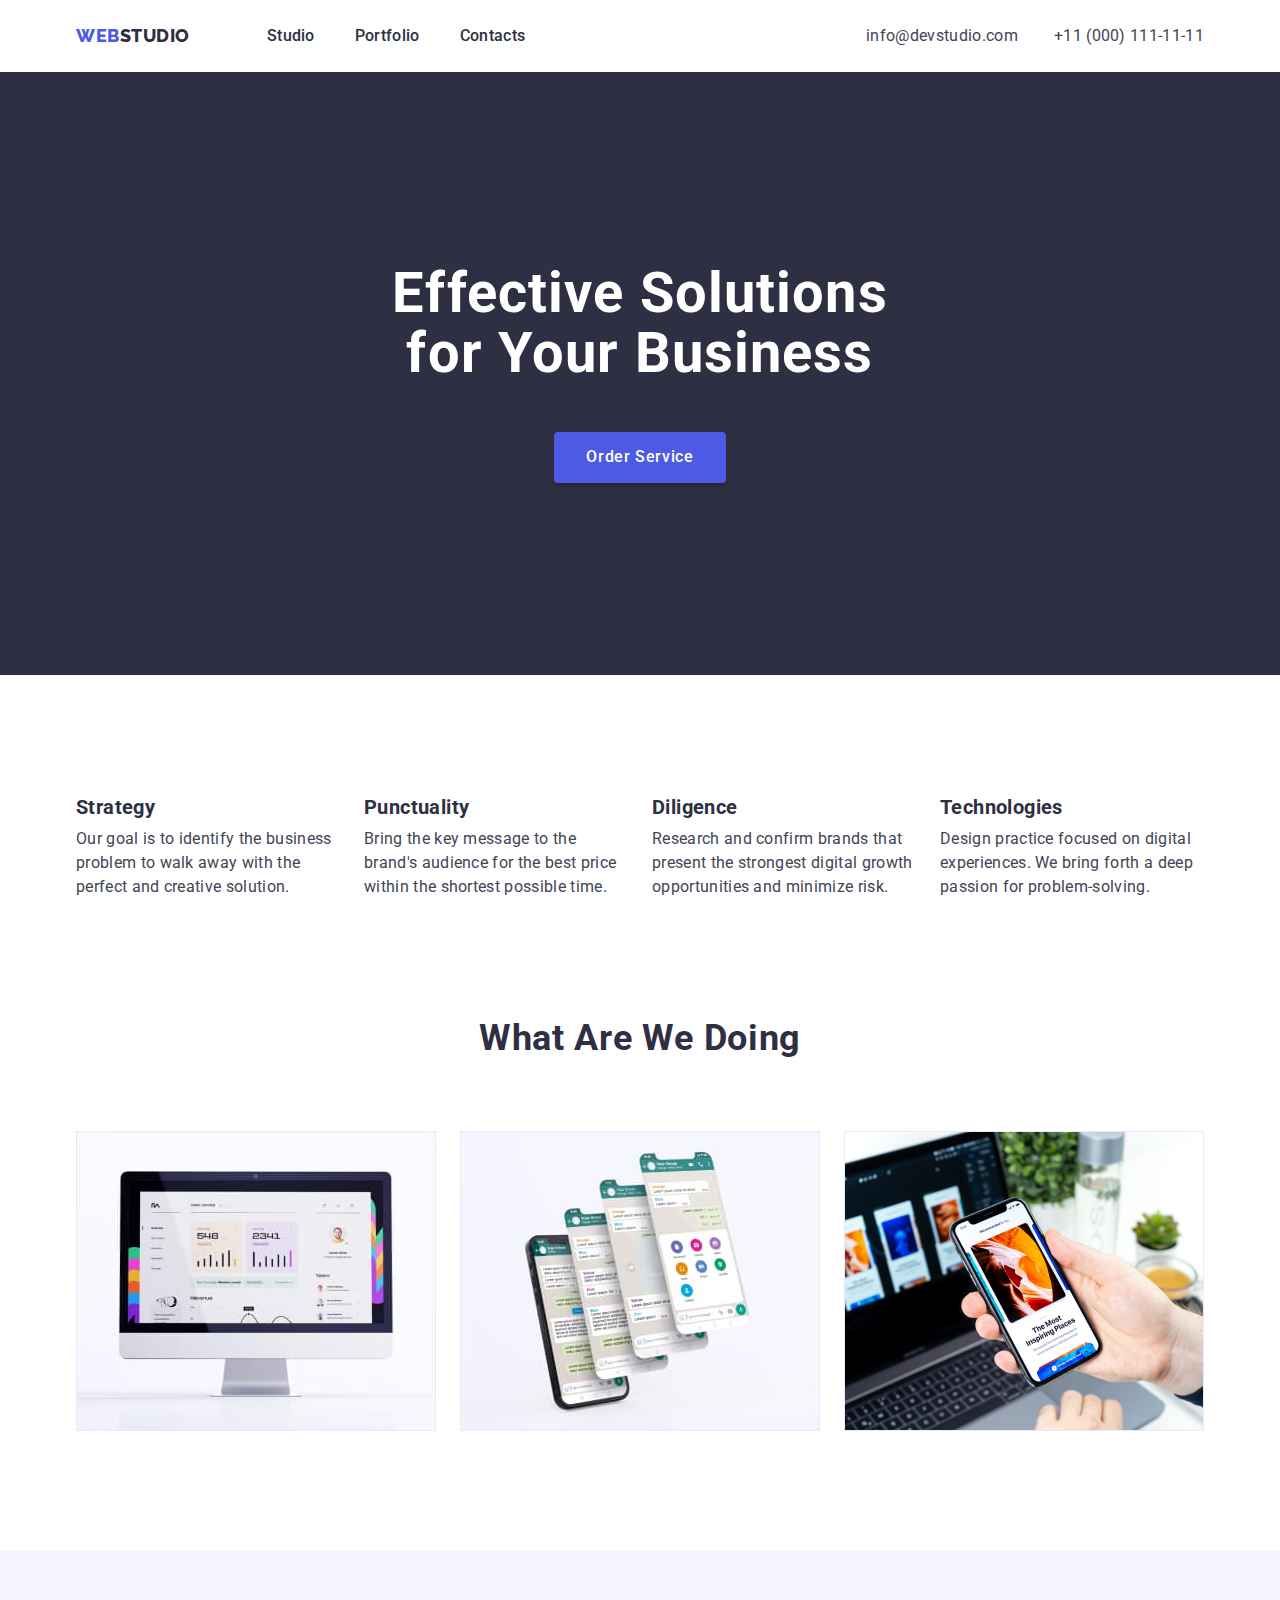
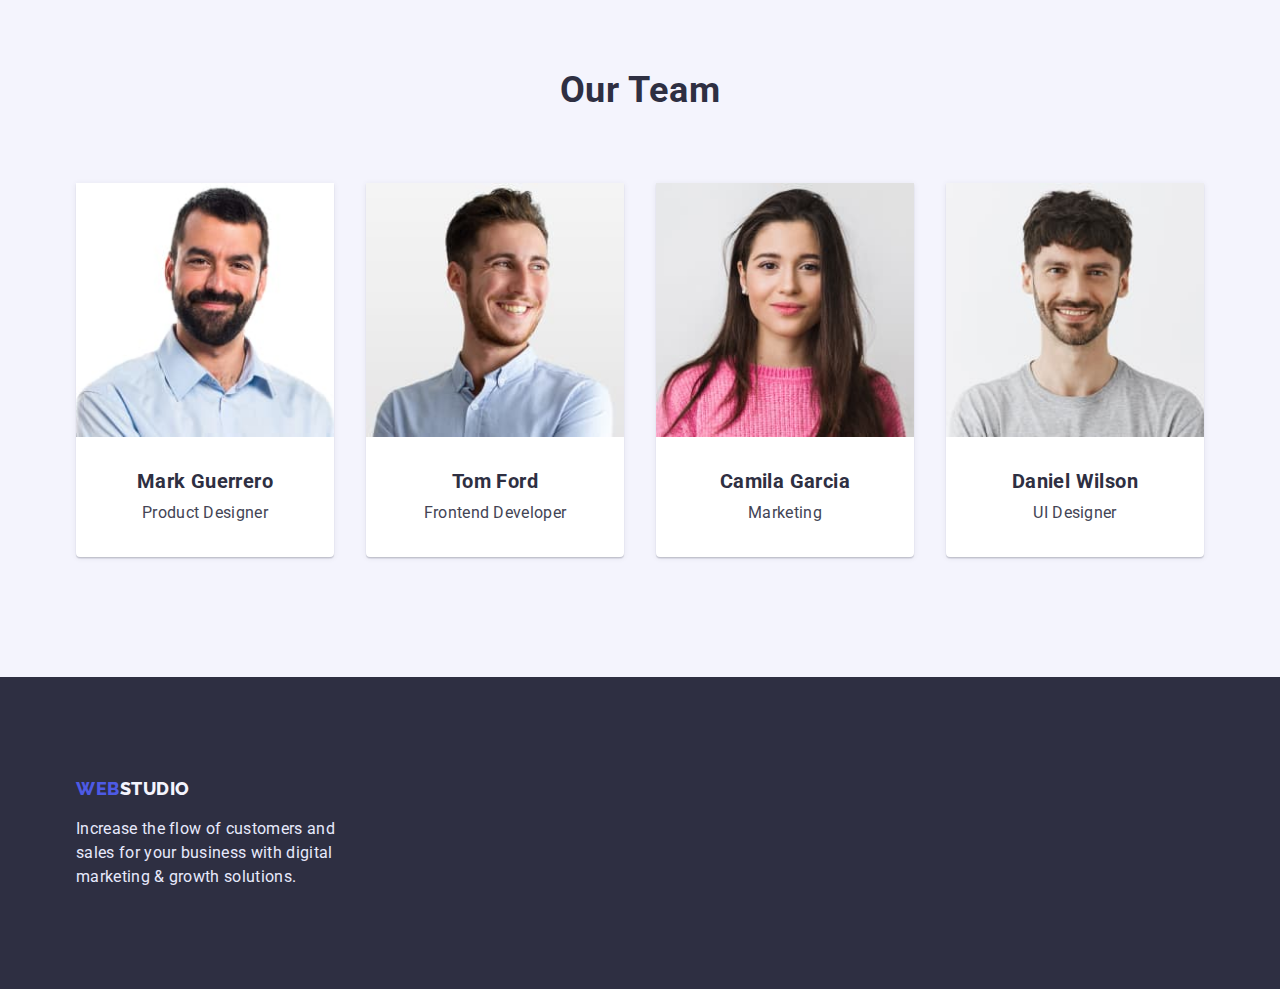
==== index.html @ 837f4ee9 "Required" ====
<!DOCTYPE html>
<html lang="en">
<head>
    <meta charset="UTF-8">
    <meta http-equiv="X-UA-Compatible" content="IE=edge">
    <meta name="viewport" content="width=device-width, initial-scale=1.0">
    <title>WEBSTUDIO</title>
    <link rel="preconnect" href="https://fonts.googleapis.com">
    <link rel="preconnect" href="https://fonts.gstatic.com" crossorigin>
    <link href="https://fonts.googleapis.com/css2?family=Raleway:wght@800&family=Roboto:wght@400;500;700;900&display=swap"
        rel="stylesheet">
    <link rel="stylesheet" href="https://cdnjs.cloudflare.com/ajax/libs/modern-normalize/1.1.0/modern-normalize.min.css">
    <link rel="stylesheet" href="./css/styles.css">

</head>
<body>
    <header class="header">
        <div class="container header-block">
            <nav class="main-naw">
                <a class="logo link" href="index.html">
                    <span class="header-logo-first">WEB</span><span class="header-logo-second">STUDIO</span>
                </a>
                <ul class="menu-list list">
                    <li class="item"><a class="menu-item link" href="index.html">Studio</a></li>
                    <li class="item"><a class="menu-item link" href="portfolio.html">Portfolio</a></li>
                    <li class="item"><a class="menu-item link" href="/">Contacts</a></li>
                </ul>
            </nav>

            <ul class="contacts list">
                <li class="item"><a class="contacts-item link" href="mailto:info@devstudio.com">info@devstudio.com</a></li>
                <li class="item"><a class="contacts-item link" href="tel:+11(000)1111111">+11 (000) 111-11-11</a></li>
            </ul>
        </div>
    </header>

    <main>
        <section class="hero section">
            <div class="container">
                <h1 class="hero-title">Effective Solutions for Your Business</h1>
                <button class="hero-btn" type="button">Order Service</button>
            </div>
        </section>

        <section class="features section">
            <div class="container">
                <h2 class="visually-hidden">Our Features</h2>
                <ul class="features-list list">
                    <li class="features-item">
                        <h3 class="type-thirst">Strategy</h3>
                        <p class="text">Our goal is to identify the business problem to walk away with the perfect and creative
                            solution.</p>
                    </li>
                    <li class="features-item">
                        <h3 class="type-thirst">Punctuality</h3>
                        <p class="text">Bring the key message to the brand's audience for the best price within the shortest possible
                            time.</p>
                    </li>
                    <li class="features-item">
                        <h3 class="type-thirst">Diligence</h3>
                        <p class="text">Research and confirm brands that present the strongest digital growth opportunities and minimize
                            risk.</p>
                    </li>
                    <li class="features-item">
                        <h3 class="type-thirst">Technologies</h3>
                        <p class="text">Design practice focused on digital experiences. We bring forth a deep passion for
                            problem-solving.</p>
                    </li>
                </ul>
            </div>
            
        </section>
        
        <section class="do section">
            <div class="container">
                <h2 class="type-second">What are we doing</h2>
                <ul class="do-list list">
                    <li>
                        <img src="./images/pc.jpg" alt="PC" height="300" width="360">
                    </li>
                    <li>
                        <img src="./images/phone.jpg" alt="Phone" height="300" width="360">
                    </li>
                    <li>
                        <img src="./images/laptope.jpg" alt="PC and phone" height="300" width="360">
                    </li>
                </ul>
            </div>
        </section>

        <section class="team section">
            <div class="container">
                <h2 class="type-second">Our Team</h2>
                <ul class="team-list list">
                    <li class="team-item">
                        <img src="./images/mark.jpg" alt="Mark Guerrero photo" height="260" width="264">
                        <div class="team-dis">
                            <h3 class="type-thirst">Mark Guerrero</h3>
                            <p class="text">Product Designer</p>
                        </div>
                    </li>
                    <li class="team-item">
                        <img src="./images/tom.jpg" alt="Tom Ford" height="260" width="264">
                        <div class="team-dis">
                            <h3 class="type-thirst">Tom Ford</h3>
                            <p class="text">Frontend Developer</p>
                        </div>
                    </li>
                    <li class="team-item">
                        <img src="./images/camila.jpg" alt="Camila Garcia" height="260" width="264">
                        <div class="team-dis">
                            <h3 class="type-thirst">Camila Garcia</h3>
                            <p class="text">Marketing</p>
                        </div>
                    </li>
                    <li class="team-item">
                        <img src="./images/daniel.jpg" alt="Daniel Wilson photo" height="260" width="264">
                        <div class="team-dis">
                            <h3 class="type-thirst">Daniel Wilson</h3>
                            <p class="text">UI Designer</p>
                        </div>
                    </li>
                </ul>
            </div>
        </section>

        <footer class="footer">
            <div class="container">
            <a class="logo link" href="index.html">
                <span class="footer-logo-first">WEB</span><span class="footer-logo-second">STUDIO</span>
            </a>
            <p class="footer-dis text">Increase the flow of customers and sales for your business with digital marketing & growth solutions.</p>
            </div>        
        </footer>
    </main>
</body>
</html>
---- css/styles.css ----
html{
    box-sizing: border-box;
}

*,
*::after,
*::before{
    box-sizing: inherit;
}

h1,
h2,
h3,
p{
    margin: 0;
}


img{
    display: block;
    max-width: 100%;
    height: auto;
}

:root{
    --iris: #4D5AE5;
    --nuvy-blue: #2E2F42;
    --slate: #434455;
    --cornflower: #E7E9FC;
    --cloud: #F4F4FD;
    --white: #FFFFFF;
    --active-btn: #404BBF;
}

body{
    font-family: Roboto, sans-serif;
    background-color: var(--white);
    color: var(--slate);
}

.container{
    width: 1158px;
    margin: 0 auto;
    padding: 0 15px;
}

.list {
    list-style: none;
    margin: 0;
    padding: 0;
}

.text {
    margin-top: 0;
    margin-bottom: 0;
    font-size: 16px;
    line-height: 1.5;
    letter-spacing: 0.02em;
    color: var(--slate);
}

.link {
    text-decoration: none;
}

.section {
    padding-top: 120px;
    padding-bottom: 120px;
}

.visually-hidden {
    position: absolute;
    white-space: nowrap;
    width: 1px;
    height: 1px;
    overflow: hidden;
    border: 0;
    padding: 0;
    clip: rect(0 0 0 0);
    clip-path: inset(50%);
    margin: -1px;
}

/*#region ---Header--- */
.header {

    box-shadow: 0px 2px 1px rgba(46, 47, 66, 0.08), 0px 1px 1px rgba(46, 47, 66, 0.16), 0px 1px 6px rgba(46, 47, 66, 0.08);
}

.header-block{
    display: flex;
    align-items: center;
}

.main-naw{
    display: flex;
    align-items: center;
}

.logo {
    font-family: 'Raleway';
    font-weight: 800;
    font-size: 18px;
    line-height: 1.33;
    letter-spacing: 0.03em;
    margin-right: 77px;
}
.header-logo-first{
    color: var(--iris);
}
.header-logo-second{
    color: var(--nuvy-blue);
}

.menu-list {
    display: flex;
}

.menu-list .item {
    margin-right: 40px;
}

.menu-list .item:last-child {
    margin-right: 0;
}

.menu-item {
    display: block;
    padding-top: 24px;
    padding-bottom: 24px;
    font-weight: 500;
    font-size: 16px;
    line-height: 1.5;
    letter-spacing: 0.02em;
    color: var(--nuvy-blue);
}

.menu-item:hover,
.menu-item:focus {
    color: var(--slate);
}

.menu-item:active {
    color: var(--iris);
}

.contacts {
    display: flex;
    margin-left: auto;
}

.contacts .item {
    margin-right: 36px;
}

.contacts .item:last-child {
    margin-right: 0;
}

.contacts-item {
    display: flex;
    padding-top: 24px;
    padding-bottom: 24px;
    font-size: 16px;
    line-height: 1.5;
    letter-spacing: 0.02em;
    color: var(--slate);
}

.contacts-item:hover,
.contacts-item:focus {
    color: var(--iris);
}

/*#endregion -------------------- Header End -------------------- */

/*#region ---Hero--- */

.hero {
    background-color: var(--nuvy-blue);
    text-align: center;
    padding-top: 192px;
    padding-bottom: 192px;
}

.hero-title{
    margin: 0 auto;
    margin-bottom: 48px;
    font-weight: 700;
    font-size: 56px;
    max-width: 496px;
    line-height: 1.07;
    letter-spacing: 0.02em;
    color: var(--white);
}

.hero-btn{
    cursor: pointer;
    font-family: inherit;
    font-weight: 500;
    color: var(--white);
    font-size: 16px;
    line-height: 1.18;
    letter-spacing: 0.04em;
    padding: 16px 32px;
    box-shadow: 0px 4px 4px rgba(0, 0, 0, 0.15);
    border-radius: 4px;
    border: 0;
    background: var(--iris); 
}

.hero-btn:hover,
.hero-btn:focus{
    box-shadow: 0px 1px 6px rgba(46, 47, 66, 0.08), 0px 1px 1px rgba(46, 47, 66, 0.16), 0px 2px 1px rgba(46, 47, 66, 0.08);
}

.hero-btn:active{
    background: var(--active-btn);
    box-shadow: 0px 4px 4px rgba(0, 0, 0, 0.15);
}

/*#endregion -------------------- Hero End -------------------- */

/*#region ---Feature--- */

.features {
    padding-bottom: 0;
}

.features-list {
    display: flex;
    align-items: flex-start;
    gap: 24px;
    flex-basis: calc((100% - 24px*3)/4);
}

.features-item{
    flex-basis: calc((100% - 24px * 3) / 4);
}

/*#endregion -------------------- Features End -------------------- */

/*#region ---Do--- */

.do-list {
    display: flex;
    justify-content: center;
    gap: 24px;
}

/*#endregion -------------------- Do End -------------------- */

/*#region ---Team--- */

.team {
    background-color: var(--cloud);
}

.team-list {
    display: flex;
    justify-content: center;
    text-align: center;
    gap: 32px;
}

.team-dis {
    padding-top: 32px;
    padding-bottom: 32px;
}

.team-item {
    background-color: var(--white);
    box-shadow: 0px 1px 6px rgba(46, 47, 66, 0.08), 0px 1px 1px rgba(46, 47, 66, 0.16), 0px 2px 1px rgba(46, 47, 66, 0.08);
    border-radius: 0px 0px 4px 4px;
}

/*#endregion -------------------- Team End -------------------- */

/*#region ---Footer--- */

.footer {
    background-color: var(--nuvy-blue);
    padding-top: 100px;
    padding-bottom: 100px;
}

.footer-logo-first {
    color: var(--iris);
}

.footer-logo-second {
    color: var(--cloud);
}

.footer-dis {
    margin-top: 16px;
    color: var(--cornflower);
    width: 264px;
}

/*#endregion -------------------- Footer End -------------------- */

/*#region ---Categories/Content--- */

.category-list {
    display: flex;
    flex-direction: row;
    align-items: flex-start;
    justify-content: center;
    gap: 24px;
    margin-bottom: 72px;
}

.content-list {
    display: flex;
    flex-wrap: wrap;
    gap: 24px
}

.content-item {
    background: var(--white);
    display: block;
    box-shadow: 0px 1px 6px rgba(46, 47, 66, 0.08);
}

.category-title {
    color: var(--white);
}

.category-btn {
    padding: 8px 16px;
    color: var(--iris);
    background: var(--cloud);
    border: 1px solid var(--cornflower);
    border-radius: 4px;
}

.category-btn:hover,
.category-btn:focus {
    color: var(--white);
    background: var(--iris);
    box-shadow: 0px 1px 6px rgba(46, 47, 66, 0.08), 0px 1px 1px rgba(46, 47, 66, 0.16), 0px 2px 1px rgba(46, 47, 66, 0.08);
    border: 1px solid var(--iris);
}

.category-btn:active {
    color: var(--white);
    background: var(--iris);
    box-shadow: 0px 4px 4px rgba(0, 0, 0, 0.15);
    border: 1px solid var(--iris);
}

.btn {
    cursor: pointer;
    font-family: inherit;
    font-weight: 500;
    font-size: 16px;
    line-height: 1.18;
    letter-spacing: 0.04em;
    color: var(--white);
    background: var(--iris);
    box-shadow: 0px 4px 4px rgba(0, 0, 0, 0.15);
    border-radius: 4px;
}

.btn:hover,
.btn:focus {
    background: var(--iris);
    box-shadow: 0px 1px 6px rgba(46, 47, 66, 0.08), 0px 1px 1px rgba(46, 47, 66, 0.16), 0px 2px 1px rgba(46, 47, 66, 0.08);
}

.btn:active {
    background: var(--iris);
    box-shadow: 0px 4px 4px rgba(0, 0, 0, 0.15);
}

.content-dis {
    padding-top: 32px;
    padding-bottom: 32px;
    border-bottom: 0.5px solid var(--cloud);
    border-right: 0.5px solid var(--cloud);
    border-left: 0.5px solid var(--cloud);
    padding-left: 16px;
}

.type-second {
    padding-bottom: 72px;
    font-weight: 700;
    font-size: 36px;
    line-height: 1.11;
    text-align: center;
    letter-spacing: 0.02em;
    text-transform: capitalize;
    color: var(--nuvy-blue);
}

.type-thirst {
    margin-top: 0;
    margin-bottom: 8px;
    font-weight: 700;
    font-size: 20px;
    line-height: 1.2;
    letter-spacing: 0.02em;
    color: var(--nuvy-blue);
}

/*#endregion -------------------- Categories/Content End -------------------- */
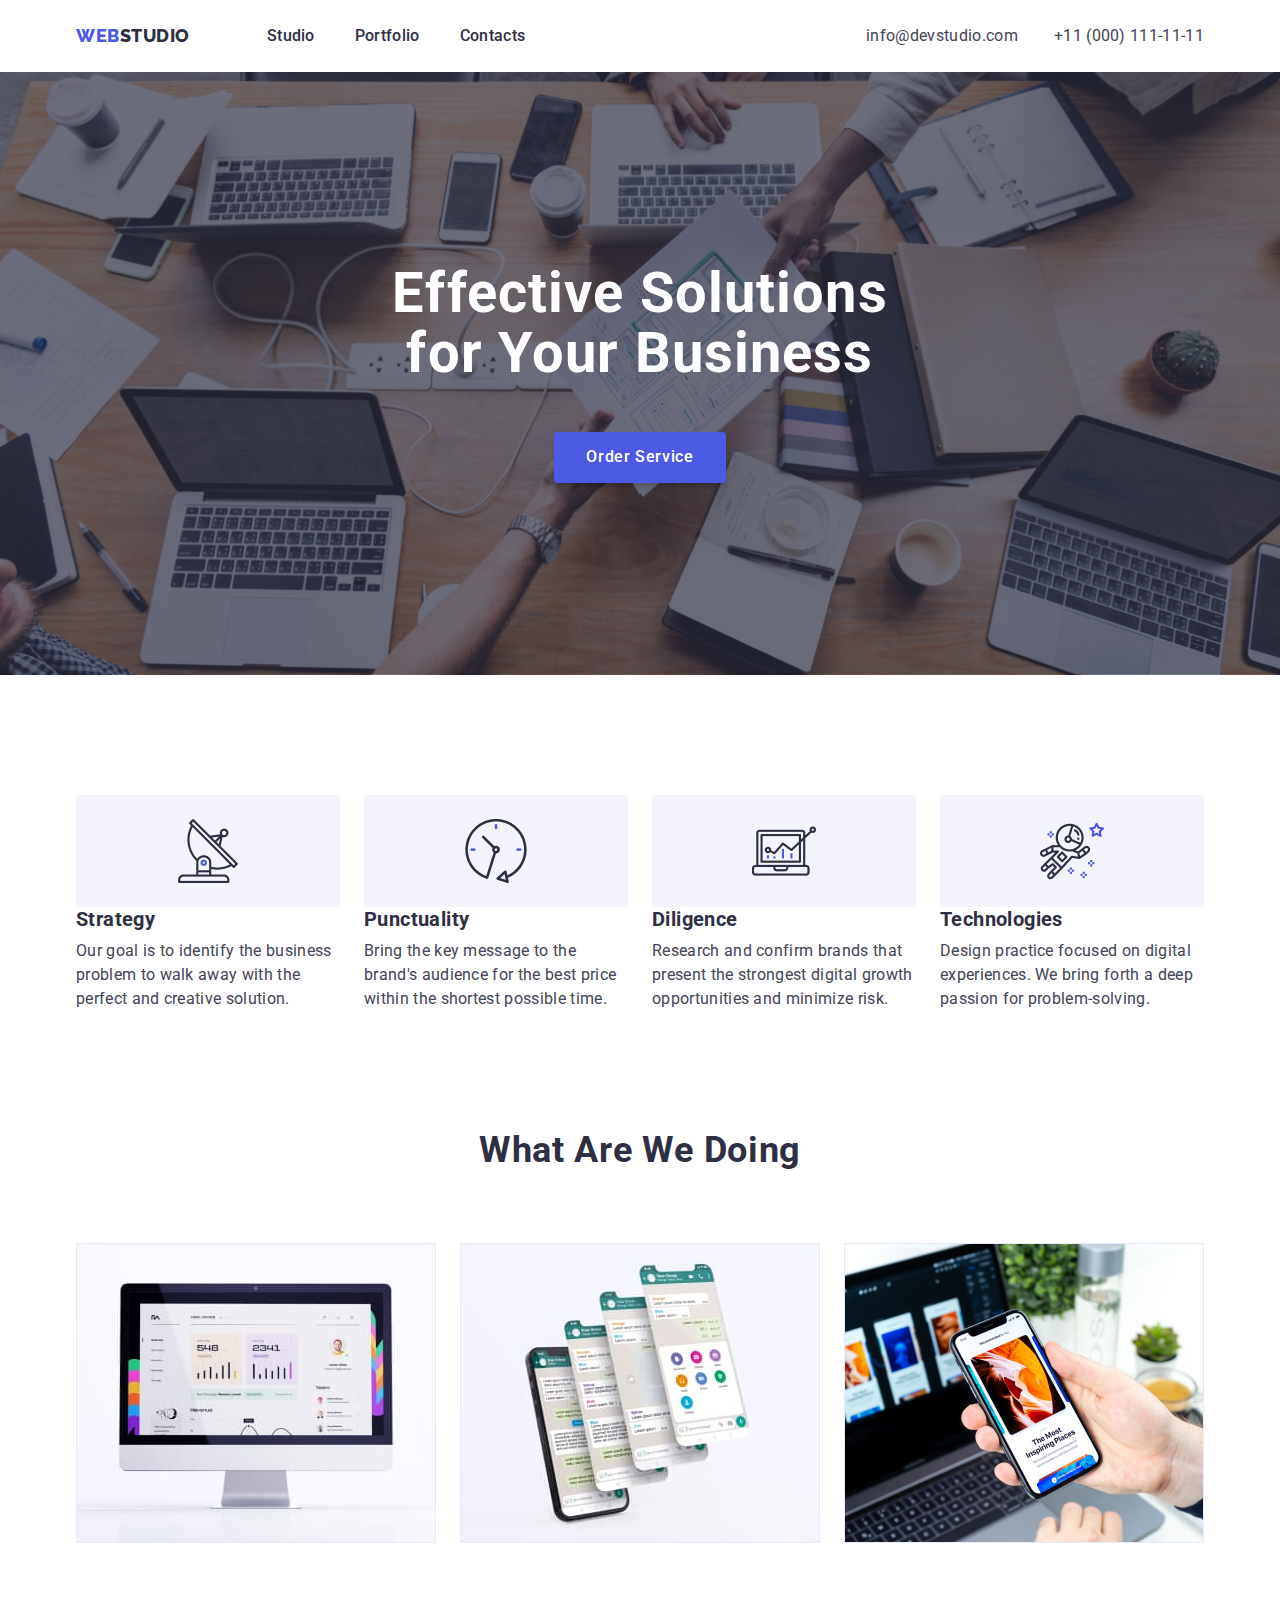
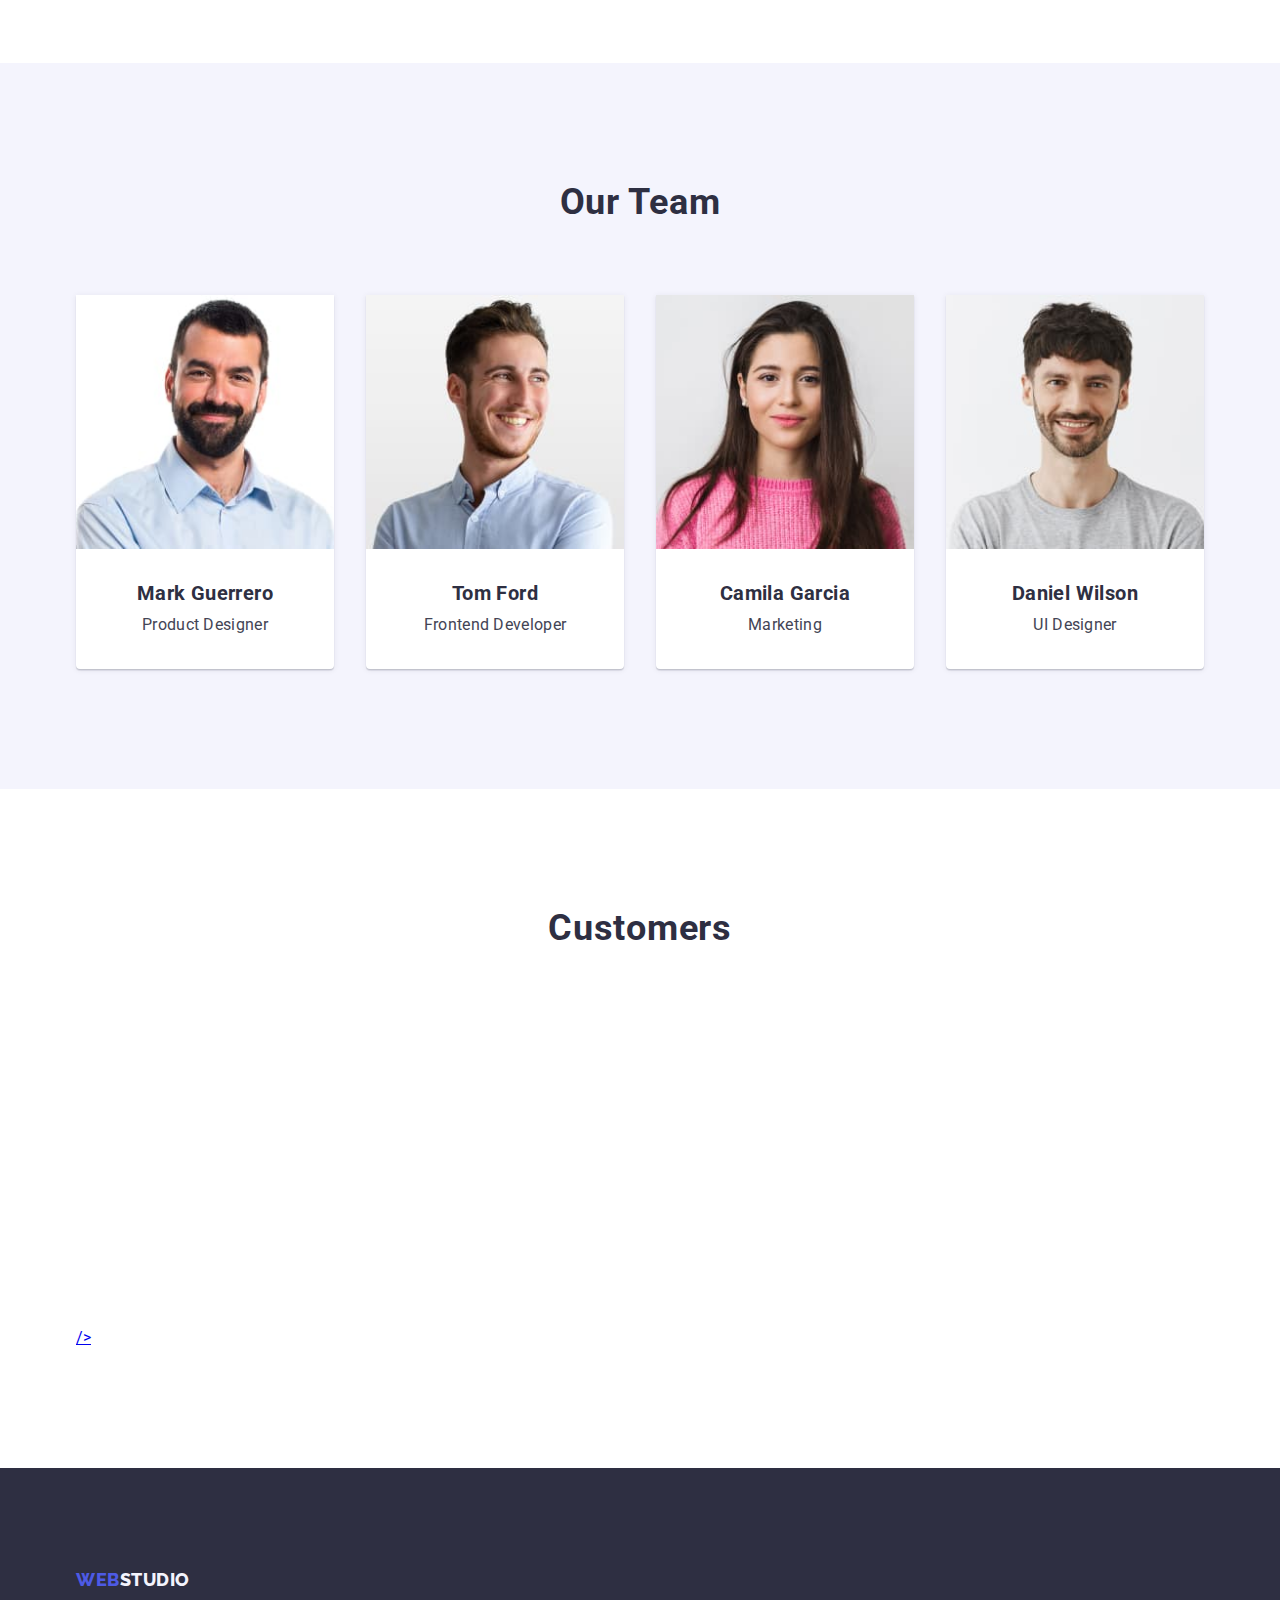
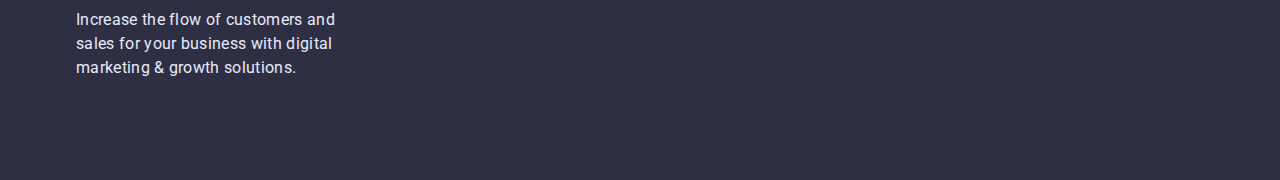
==== commit 4f6a1495: "required" ====
--- a/index.html
+++ b/index.html
@@ -1,137 +1,206 @@
 <!DOCTYPE html>
 <html lang="en">
-<head>
-    <meta charset="UTF-8">
-    <meta http-equiv="X-UA-Compatible" content="IE=edge">
-    <meta name="viewport" content="width=device-width, initial-scale=1.0">
+  <head>
+    <meta charset="UTF-8" />
+    <meta http-equiv="X-UA-Compatible" content="IE=edge" />
+    <meta name="viewport" content="width=device-width, initial-scale=1.0" />
     <title>WEBSTUDIO</title>
-    <link rel="preconnect" href="https://fonts.googleapis.com">
-    <link rel="preconnect" href="https://fonts.gstatic.com" crossorigin>
-    <link href="https://fonts.googleapis.com/css2?family=Raleway:wght@800&family=Roboto:wght@400;500;700;900&display=swap"
-        rel="stylesheet">
-    <link rel="stylesheet" href="https://cdnjs.cloudflare.com/ajax/libs/modern-normalize/1.1.0/modern-normalize.min.css">
-    <link rel="stylesheet" href="./css/styles.css">
-
-</head>
-<body>
+    <link rel="preconnect" href="https://fonts.googleapis.com" />
+    <link rel="preconnect" href="https://fonts.gstatic.com" crossorigin />
+    <link
+      href="https://fonts.googleapis.com/css2?family=Raleway:wght@800&family=Roboto:wght@400;500;700;900&display=swap"
+      rel="stylesheet"
+    />
+    <link
+      rel="stylesheet"
+      href="https://cdnjs.cloudflare.com/ajax/libs/modern-normalize/1.1.0/modern-normalize.min.css"
+    />
+    <link rel="stylesheet" href="./css/styles.css" />
+  </head>
+  <body>
     <header class="header">
-        <div class="container header-block">
-            <nav class="main-naw">
-                <a class="logo link" href="index.html">
-                    <span class="header-logo-first">WEB</span><span class="header-logo-second">STUDIO</span>
-                </a>
-                <ul class="menu-list list">
-                    <li class="item"><a class="menu-item link" href="index.html">Studio</a></li>
-                    <li class="item"><a class="menu-item link" href="portfolio.html">Portfolio</a></li>
-                    <li class="item"><a class="menu-item link" href="/">Contacts</a></li>
-                </ul>
-            </nav>
-
-            <ul class="contacts list">
-                <li class="item"><a class="contacts-item link" href="mailto:info@devstudio.com">info@devstudio.com</a></li>
-                <li class="item"><a class="contacts-item link" href="tel:+11(000)1111111">+11 (000) 111-11-11</a></li>
-            </ul>
-        </div>
+      <div class="container header-block">
+        <nav class="main-naw">
+          <a class="logo link" href="index.html">
+            <span class="header-logo-first">WEB</span><span class="header-logo-second">STUDIO</span>
+          </a>
+          <ul class="menu-list list">
+            <li class="item"><a class="menu-item link" href="index.html">Studio</a></li>
+            <li class="item"><a class="menu-item link" href="portfolio.html">Portfolio</a></li>
+            <li class="item"><a class="menu-item link" href="/">Contacts</a></li>
+          </ul>
+        </nav>
+
+        <ul class="contacts list">
+          <li class="item">
+            <a class="contacts-item link" href="mailto:info@devstudio.com">info@devstudio.com</a>
+          </li>
+          <li class="item">
+            <a class="contacts-item link" href="tel:+11(000)1111111">+11 (000) 111-11-11</a>
+          </li>
+        </ul>
+      </div>
     </header>
 
     <main>
-        <section class="hero section">
-            <div class="container">
-                <h1 class="hero-title">Effective Solutions for Your Business</h1>
-                <button class="hero-btn" type="button">Order Service</button>
-            </div>
-        </section>
-
-        <section class="features section">
-            <div class="container">
-                <h2 class="visually-hidden">Our Features</h2>
-                <ul class="features-list list">
-                    <li class="features-item">
-                        <h3 class="type-thirst">Strategy</h3>
-                        <p class="text">Our goal is to identify the business problem to walk away with the perfect and creative
-                            solution.</p>
-                    </li>
-                    <li class="features-item">
-                        <h3 class="type-thirst">Punctuality</h3>
-                        <p class="text">Bring the key message to the brand's audience for the best price within the shortest possible
-                            time.</p>
-                    </li>
-                    <li class="features-item">
-                        <h3 class="type-thirst">Diligence</h3>
-                        <p class="text">Research and confirm brands that present the strongest digital growth opportunities and minimize
-                            risk.</p>
-                    </li>
-                    <li class="features-item">
-                        <h3 class="type-thirst">Technologies</h3>
-                        <p class="text">Design practice focused on digital experiences. We bring forth a deep passion for
-                            problem-solving.</p>
-                    </li>
-                </ul>
-            </div>
-            
-        </section>
-        
-        <section class="do section">
-            <div class="container">
-                <h2 class="type-second">What are we doing</h2>
-                <ul class="do-list list">
-                    <li>
-                        <img src="./images/pc.jpg" alt="PC" height="300" width="360">
-                    </li>
-                    <li>
-                        <img src="./images/phone.jpg" alt="Phone" height="300" width="360">
-                    </li>
-                    <li>
-                        <img src="./images/laptope.jpg" alt="PC and phone" height="300" width="360">
-                    </li>
-                </ul>
-            </div>
-        </section>
-
-        <section class="team section">
-            <div class="container">
-                <h2 class="type-second">Our Team</h2>
-                <ul class="team-list list">
-                    <li class="team-item">
-                        <img src="./images/mark.jpg" alt="Mark Guerrero photo" height="260" width="264">
-                        <div class="team-dis">
-                            <h3 class="type-thirst">Mark Guerrero</h3>
-                            <p class="text">Product Designer</p>
-                        </div>
-                    </li>
-                    <li class="team-item">
-                        <img src="./images/tom.jpg" alt="Tom Ford" height="260" width="264">
-                        <div class="team-dis">
-                            <h3 class="type-thirst">Tom Ford</h3>
-                            <p class="text">Frontend Developer</p>
-                        </div>
-                    </li>
-                    <li class="team-item">
-                        <img src="./images/camila.jpg" alt="Camila Garcia" height="260" width="264">
-                        <div class="team-dis">
-                            <h3 class="type-thirst">Camila Garcia</h3>
-                            <p class="text">Marketing</p>
-                        </div>
-                    </li>
-                    <li class="team-item">
-                        <img src="./images/daniel.jpg" alt="Daniel Wilson photo" height="260" width="264">
-                        <div class="team-dis">
-                            <h3 class="type-thirst">Daniel Wilson</h3>
-                            <p class="text">UI Designer</p>
-                        </div>
-                    </li>
-                </ul>
-            </div>
-        </section>
-
-        <footer class="footer">
-            <div class="container">
-            <a class="logo link" href="index.html">
-                <span class="footer-logo-first">WEB</span><span class="footer-logo-second">STUDIO</span>
-            </a>
-            <p class="footer-dis text">Increase the flow of customers and sales for your business with digital marketing & growth solutions.</p>
-            </div>        
-        </footer>
+      <section class="hero section">
+        <div class="container">
+          <h1 class="hero-title">Effective Solutions for Your Business</h1>
+          <button class="hero-btn" type="button">Order Service</button>
+        </div>
+      </section>
+
+      <section class="features section">
+        <div class="container">
+          <h2 class="visually-hidden">Our Features</h2>
+          <ul class="features-list list">
+            <li class="features-item">
+              <img src="./images/Strategy.png" alt="Strategy Img" width="264" height="112" />
+              <h3 class="type-thirst">Strategy</h3>
+              <p class="text">
+                Our goal is to identify the business problem to walk away with the perfect and
+                creative solution.
+              </p>
+            </li>
+            <li class="features-item">
+              <img src="./images/Punctual.png" alt="Punctuality Img" width="264" height="112" />
+              <h3 class="type-thirst">Punctuality</h3>
+              <p class="text">
+                Bring the key message to the brand's audience for the best price within the shortest
+                possible time.
+              </p>
+            </li>
+            <li class="features-item">
+              <img src="./images/Diligence.png" alt="Strategy Img" width="264" height="112" />
+              <h3 class="type-thirst">Diligence</h3>
+              <p class="text">
+                Research and confirm brands that present the strongest digital growth opportunities
+                and minimize risk.
+              </p>
+            </li>
+            <li class="features-item">
+              <img src="./images/Techno.png" alt="Strategy Img" width="264" height="112" />
+              <h3 class="type-thirst">Technologies</h3>
+              <p class="text">
+                Design practice focused on digital experiences. We bring forth a deep passion for
+                problem-solving.
+              </p>
+            </li>
+          </ul>
+        </div>
+      </section>
+
+      <section class="do section">
+        <div class="container">
+          <h2 class="type-second">What are we doing</h2>
+          <ul class="do-list list">
+            <li>
+              <img src="./images/pc.jpg" alt="PC" height="300" width="360" />
+            </li>
+            <li>
+              <img src="./images/phone.jpg" alt="Phone" height="300" width="360" />
+            </li>
+            <li>
+              <img src="./images/laptope.jpg" alt="PC and phone" height="300" width="360" />
+            </li>
+          </ul>
+        </div>
+      </section>
+
+      <section class="team section">
+        <div class="container">
+          <h2 class="type-second">Our Team</h2>
+          <ul class="team-list list">
+            <li class="team-item">
+              <img src="./images/mark.jpg" alt="Mark Guerrero photo" height="260" width="264" />
+              <div class="team-dis">
+                <h3 class="type-thirst">Mark Guerrero</h3>
+                <p class="text">Product Designer</p>
+              </div>
+            </li>
+            <li class="team-item">
+              <img src="./images/tom.jpg" alt="Tom Ford" height="260" width="264" />
+              <div class="team-dis">
+                <h3 class="type-thirst">Tom Ford</h3>
+                <p class="text">Frontend Developer</p>
+              </div>
+            </li>
+            <li class="team-item">
+              <img src="./images/camila.jpg" alt="Camila Garcia" height="260" width="264" />
+              <div class="team-dis">
+                <h3 class="type-thirst">Camila Garcia</h3>
+                <p class="text">Marketing</p>
+              </div>
+            </li>
+            <li class="team-item">
+              <img src="./images/daniel.jpg" alt="Daniel Wilson photo" height="260" width="264" />
+              <div class="team-dis">
+                <h3 class="type-thirst">Daniel Wilson</h3>
+                <p class="text">UI Designer</p>
+              </div>
+            </li>
+          </ul>
+        </div>
+      </section>
+
+      <section class="customers section">
+        <div class="container">
+          <h2 class="type-second">Customers</h2>
+          <ul class="customers-list list">
+            <li>
+              <svg class="icon icon-Client-sixth"><use xlink:href="#icon-Client-sixth"></use></svg>
+              <a class="customers-item" href="\"
+                ><svg class="icon icon-Client-first">
+                  <use xlink:href="#icon-Client-first"></use>
+                </svg>
+                /></a
+              >
+            </li>
+            <li>
+              <a class="customers-item" href="\"
+                ><svg class="icon icon-Client-second">
+                  <use xlink:href="#icon-Client-second"></use></svg
+              ></a>
+            </li>
+            <li>
+              <a href="\"
+                ><svg class="icon icon-Client-third">
+                  <use xlink:href="#icon-Client-third"></use></svg
+              ></a>
+            </li>
+            <li>
+              <a class="customers-item" class="customers-item" href="\"
+                ><svg class="icon icon-Client-fourth">
+                  <use xlink:href="#icon-Client-fourth"></use></svg
+              ></a>
+            </li>
+            <li>
+              <a class="customers-item" href="\"
+                ><svg class="icon icon-Client-fifth">
+                  <use xlink:href="#icon-Client-fifth"></use></svg
+              ></a>
+            </li>
+            <li>
+              <a class="customers-item" href="\"
+                ><svg class="icon icon-Client-sixth">
+                  <use xlink:href="#icon-Client-sixth"></use></svg
+              ></a>
+            </li>
+          </ul>
+        </div>
+      </section>
+
+      <footer class="footer">
+        <div class="container">
+          <a class="logo link" href="index.html">
+            <span class="footer-logo-first">WEB</span><span class="footer-logo-second">STUDIO</span>
+          </a>
+          <p class="footer-dis text">
+            Increase the flow of customers and sales for your business with digital marketing &
+            growth solutions.
+          </p>
+        </div>
+      </footer>
     </main>
-</body>
-</html>+  </body>
+</html>
--- a/css/styles.css
+++ b/css/styles.css
@@ -177,7 +177,13 @@
 /*#region ---Hero--- */
 
 .hero {
-    background-color: var(--nuvy-blue);
+    background-image: linear-gradient(
+    rgba(46, 47, 66, 0.7), rgba(46, 47, 66, 0.7)
+    ),
+    url(../images/people-office-hero.jpg);
+    background-position: center;
+    background-size: cover;
+    background-repeat: no-repeat;
     text-align: center;
     padding-top: 192px;
     padding-bottom: 192px;
@@ -276,6 +282,24 @@
 
 /*#endregion -------------------- Team End -------------------- */
 
+/*#region ---Customers--- */
+.customers-list{
+    display: flex;
+    gap: 24px;
+}
+
+.customers-item{
+    display: block;
+}
+
+.customers-item:hover,
+.customers-item:focus{
+    
+
+}
+
+/*#endregion -------------------- Customers End -------------------- */
+
 /*#region ---Footer--- */
 
 .footer {
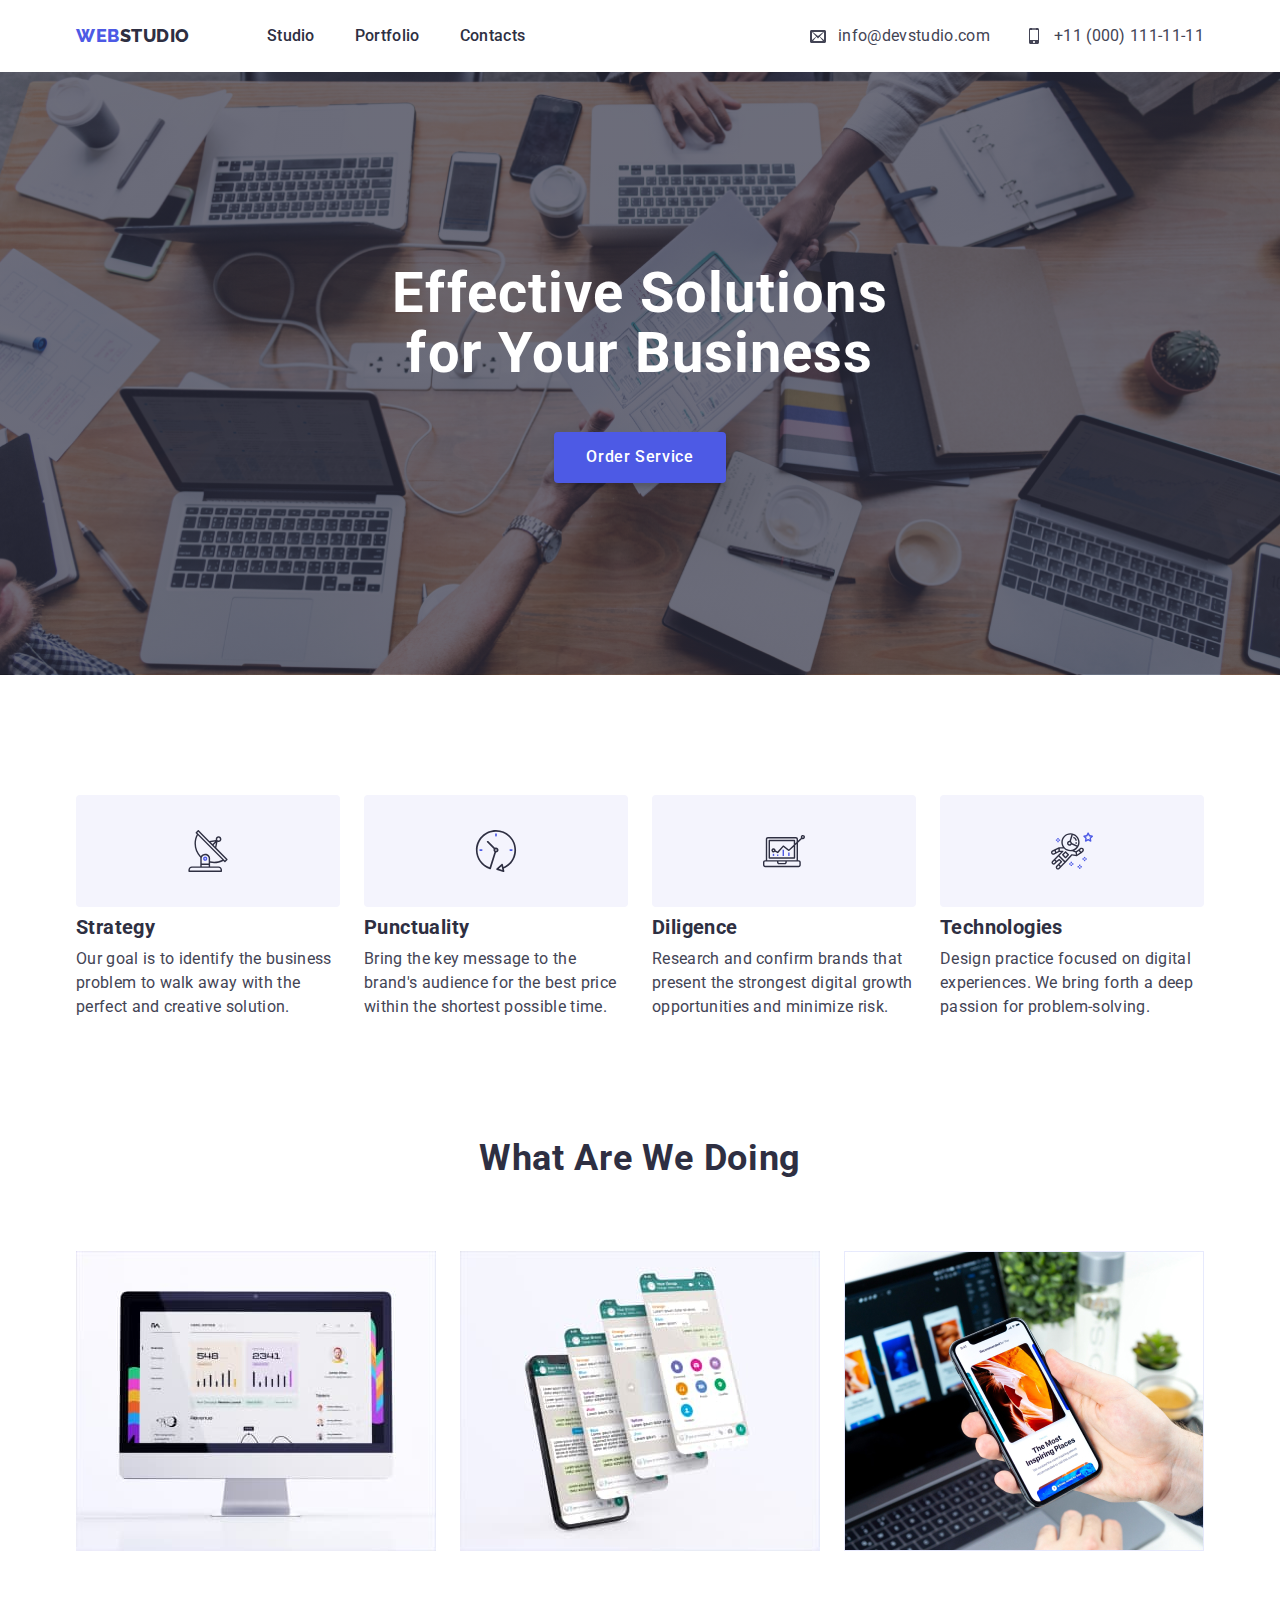
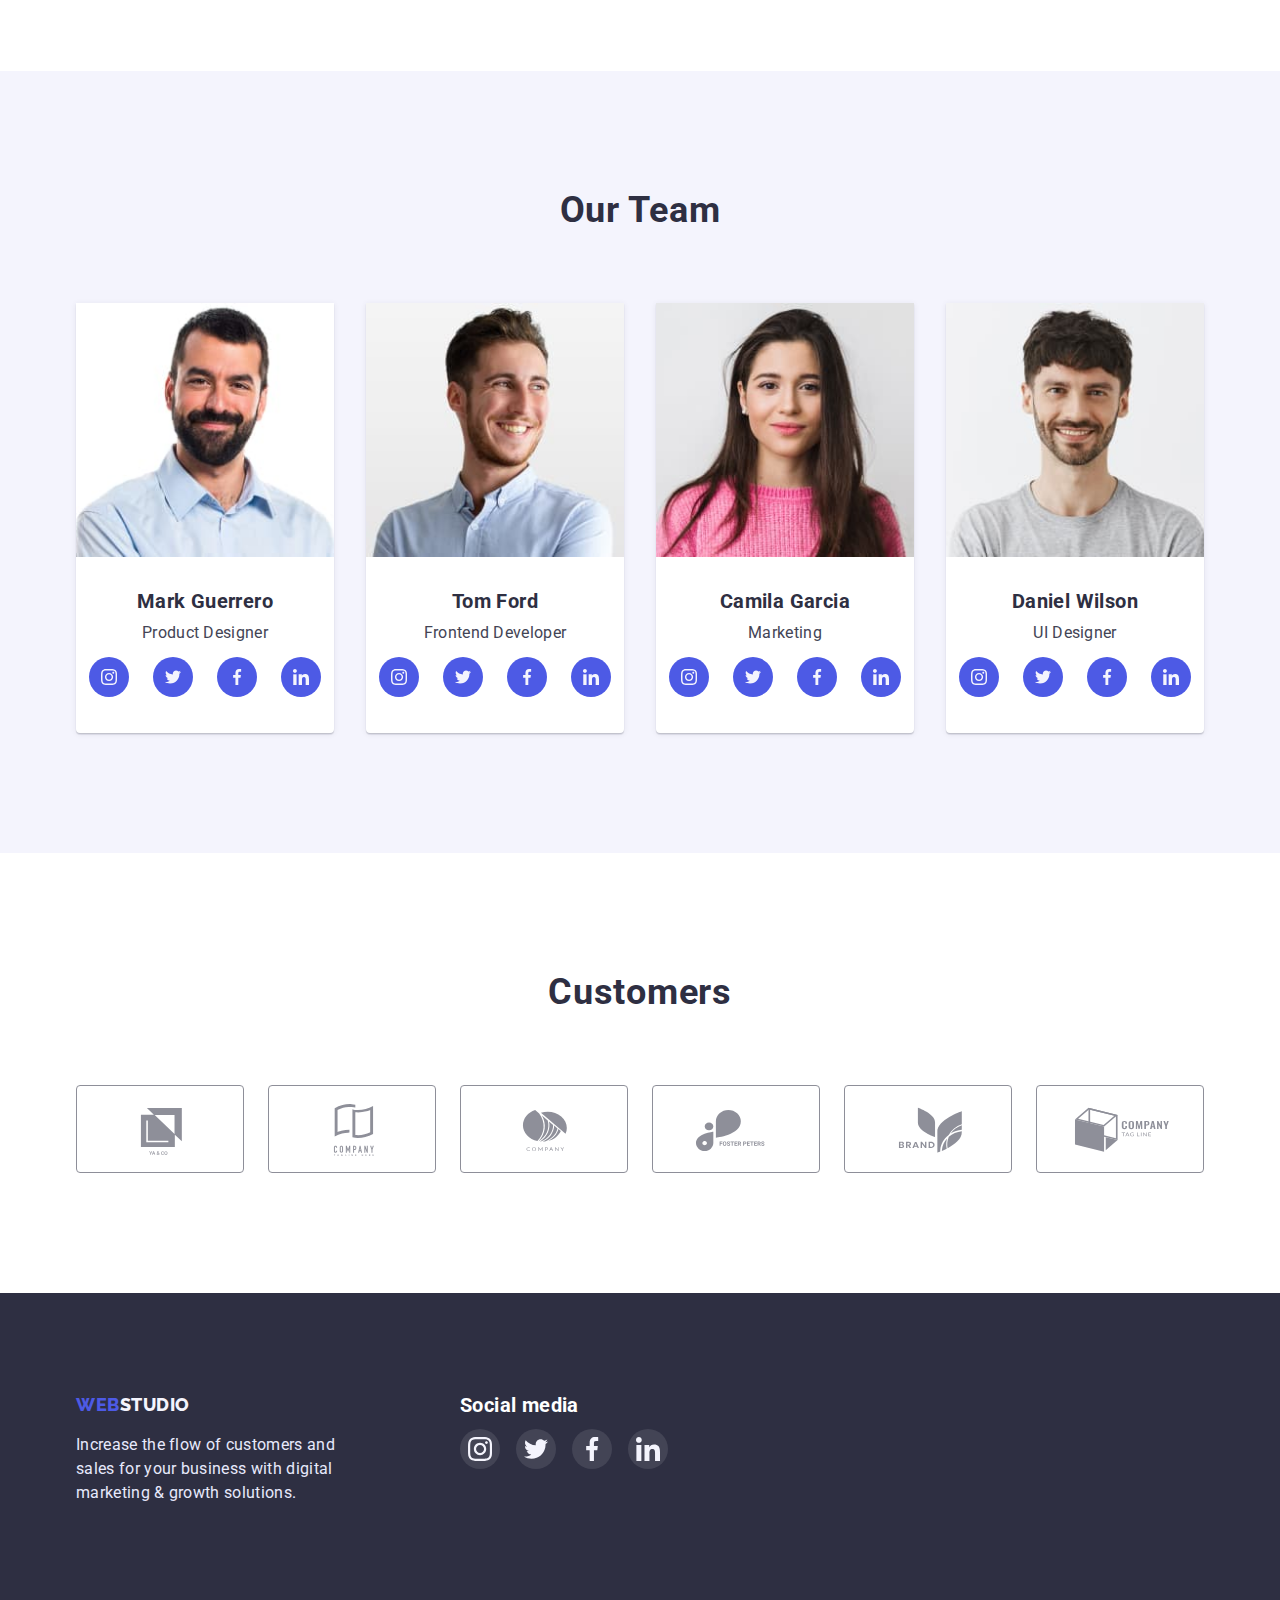
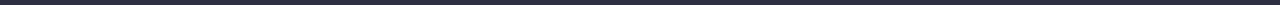
==== commit 42efb923: "Required" ====
--- a/index.html
+++ b/index.html
@@ -33,9 +33,15 @@
 
         <ul class="contacts list">
           <li class="item">
+            <svg class="contacts-icon">
+              <use href="./images/icons.svg#icon-email"></use>
+            </svg>
             <a class="contacts-item link" href="mailto:info@devstudio.com">info@devstudio.com</a>
           </li>
           <li class="item">
+            <svg class="contacts-icon">
+              <use href="./images/icons.svg#icon-phone"></use>
+            </svg>
             <a class="contacts-item link" href="tel:+11(000)1111111">+11 (000) 111-11-11</a>
           </li>
         </ul>
@@ -55,7 +61,11 @@
           <h2 class="visually-hidden">Our Features</h2>
           <ul class="features-list list">
             <li class="features-item">
-              <img src="./images/Strategy.png" alt="Strategy Img" width="264" height="112" />
+              <div class="features-img">
+                <svg class="icon">
+                  <use href="./images/icons.svg#icon-antenna"></use>
+                </svg>
+              </div>
               <h3 class="type-thirst">Strategy</h3>
               <p class="text">
                 Our goal is to identify the business problem to walk away with the perfect and
@@ -63,7 +73,11 @@
               </p>
             </li>
             <li class="features-item">
-              <img src="./images/Punctual.png" alt="Punctuality Img" width="264" height="112" />
+              <div class="features-img">
+                <svg class="icon">
+                  <use href="./images/icons.svg#icon-clock"></use>
+                </svg>
+              </div>
               <h3 class="type-thirst">Punctuality</h3>
               <p class="text">
                 Bring the key message to the brand's audience for the best price within the shortest
@@ -71,7 +85,11 @@
               </p>
             </li>
             <li class="features-item">
-              <img src="./images/Diligence.png" alt="Strategy Img" width="264" height="112" />
+              <div class="features-img">
+                <svg class="icon">
+                  <use href="./images/icons.svg#icon-diagram"></use>
+                </svg>
+              </div>
               <h3 class="type-thirst">Diligence</h3>
               <p class="text">
                 Research and confirm brands that present the strongest digital growth opportunities
@@ -79,7 +97,11 @@
               </p>
             </li>
             <li class="features-item">
-              <img src="./images/Techno.png" alt="Strategy Img" width="264" height="112" />
+              <div class="features-img">
+                <svg class="icon">
+                  <use href="./images/icons.svg#icon-astronaut"></use>
+                </svg>
+              </div>
               <h3 class="type-thirst">Technologies</h3>
               <p class="text">
                 Design practice focused on digital experiences. We bring forth a deep passion for
@@ -115,28 +137,132 @@
               <img src="./images/mark.jpg" alt="Mark Guerrero photo" height="260" width="264" />
               <div class="team-dis">
                 <h3 class="type-thirst">Mark Guerrero</h3>
-                <p class="text">Product Designer</p>
+                <p class="text team-text">Product Designer</p>
+                <ul class="list team-list-soc">
+                  <li class="team-list-icon">
+                    <a href="/" class="team-soc-link"
+                      ><svg class="team-soc-icon">
+                        <use href="./images/icons.svg#icon-instagram"></use></svg
+                    ></a>
+                  </li>
+                  <li class="team-list-icon">
+                    <a href="/" class="team-soc-link"
+                      ><svg class="team-soc-icon">
+                        <use href="./images/icons.svg#icon-twitter"></use></svg
+                    ></a>
+                  </li>
+                  <li class="team-list-icon">
+                    <a href="/" class="team-soc-link"
+                      ><svg class="team-soc-icon">
+                        <use href="./images/icons.svg#icon-facebook"></use></svg
+                    ></a>
+                  </li>
+                  <li class="team-list-icon">
+                    <a href="/" class="team-soc-link"
+                      ><svg class="team-soc-icon">
+                        <use href="./images/icons.svg#icon-linkedin"></use></svg
+                    ></a>
+                  </li>
+                </ul>
               </div>
             </li>
             <li class="team-item">
               <img src="./images/tom.jpg" alt="Tom Ford" height="260" width="264" />
               <div class="team-dis">
                 <h3 class="type-thirst">Tom Ford</h3>
-                <p class="text">Frontend Developer</p>
+                <p class="text team-text">Frontend Developer</p>
+                <ul class="list team-list-soc">
+                  <li class="team-list-icon">
+                    <a href="/" class="team-soc-link"
+                      ><svg class="team-soc-icon">
+                        <use href="./images/icons.svg#icon-instagram"></use></svg
+                    ></a>
+                  </li>
+                  <li class="team-list-icon">
+                    <a href="/" class="team-soc-link"
+                      ><svg class="team-soc-icon">
+                        <use href="./images/icons.svg#icon-twitter"></use></svg
+                    ></a>
+                  </li>
+                  <li class="team-list-icon">
+                    <a href="/" class="team-soc-link"
+                      ><svg class="team-soc-icon">
+                        <use href="./images/icons.svg#icon-facebook"></use></svg
+                    ></a>
+                  </li>
+                  <li class="team-list-icon">
+                    <a href="/" class="team-soc-link"
+                      ><svg class="team-soc-icon">
+                        <use href="./images/icons.svg#icon-linkedin"></use></svg
+                    ></a>
+                  </li>
+                </ul>
               </div>
             </li>
             <li class="team-item">
               <img src="./images/camila.jpg" alt="Camila Garcia" height="260" width="264" />
               <div class="team-dis">
                 <h3 class="type-thirst">Camila Garcia</h3>
-                <p class="text">Marketing</p>
+                <p class="text team-text">Marketing</p>
+                <ul class="list team-list-soc">
+                  <li class="team-list-icon">
+                    <a href="/" class="team-soc-link"
+                      ><svg class="team-soc-icon">
+                        <use href="./images/icons.svg#icon-instagram"></use></svg
+                    ></a>
+                  </li>
+                  <li class="team-list-icon">
+                    <a href="/" class="team-soc-link"
+                      ><svg class="team-soc-icon">
+                        <use href="./images/icons.svg#icon-twitter"></use></svg
+                    ></a>
+                  </li>
+                  <li class="team-list-icon">
+                    <a href="/" class="team-soc-link"
+                      ><svg class="team-soc-icon">
+                        <use href="./images/icons.svg#icon-facebook"></use></svg
+                    ></a>
+                  </li>
+                  <li class="team-list-icon">
+                    <a href="/" class="team-soc-link"
+                      ><svg class="team-soc-icon">
+                        <use href="./images/icons.svg#icon-linkedin"></use></svg
+                    ></a>
+                  </li>
+                </ul>
               </div>
             </li>
             <li class="team-item">
               <img src="./images/daniel.jpg" alt="Daniel Wilson photo" height="260" width="264" />
               <div class="team-dis">
                 <h3 class="type-thirst">Daniel Wilson</h3>
-                <p class="text">UI Designer</p>
+                <p class="text team-text">UI Designer</p>
+                <ul class="list team-list-soc">
+                  <li class="team-list-icon">
+                    <a href="/" class="team-soc-link"
+                      ><svg class="team-soc-icon">
+                        <use href="./images/icons.svg#icon-instagram"></use></svg
+                    ></a>
+                  </li>
+                  <li class="team-list-icon">
+                    <a href="/" class="team-soc-link"
+                      ><svg class="team-soc-icon">
+                        <use href="./images/icons.svg#icon-twitter"></use></svg
+                    ></a>
+                  </li>
+                  <li class="team-list-icon">
+                    <a href="/" class="team-soc-link"
+                      ><svg class="team-soc-icon">
+                        <use href="./images/icons.svg#icon-facebook"></use></svg
+                    ></a>
+                  </li>
+                  <li class="team-list-icon">
+                    <a href="/" class="team-soc-link"
+                      ><svg class="team-soc-icon">
+                        <use href="./images/icons.svg#icon-linkedin"></use></svg
+                    ></a>
+                  </li>
+                </ul>
               </div>
             </li>
           </ul>
@@ -147,43 +273,40 @@
         <div class="container">
           <h2 class="type-second">Customers</h2>
           <ul class="customers-list list">
-            <li>
-              <svg class="icon icon-Client-sixth"><use xlink:href="#icon-Client-sixth"></use></svg>
-              <a class="customers-item" href="\"
-                ><svg class="icon icon-Client-first">
-                  <use xlink:href="#icon-Client-first"></use>
-                </svg>
-                /></a
-              >
-            </li>
-            <li>
-              <a class="customers-item" href="\"
-                ><svg class="icon icon-Client-second">
-                  <use xlink:href="#icon-Client-second"></use></svg
-              ></a>
-            </li>
-            <li>
-              <a href="\"
-                ><svg class="icon icon-Client-third">
-                  <use xlink:href="#icon-Client-third"></use></svg
-              ></a>
-            </li>
-            <li>
-              <a class="customers-item" class="customers-item" href="\"
-                ><svg class="icon icon-Client-fourth">
-                  <use xlink:href="#icon-Client-fourth"></use></svg
-              ></a>
-            </li>
-            <li>
-              <a class="customers-item" href="\"
-                ><svg class="icon icon-Client-fifth">
-                  <use xlink:href="#icon-Client-fifth"></use></svg
-              ></a>
-            </li>
-            <li>
-              <a class="customers-item" href="\"
-                ><svg class="icon icon-Client-sixth">
-                  <use xlink:href="#icon-Client-sixth"></use></svg
+            <li class="customers-item">
+              <a href="" class="customers-link"
+                ><svg class="customers-icon">
+                  <use href="./images/icons.svg#icon-company1"></use></svg
+              ></a>
+            </li>
+            <li class="customers-item">
+              <a href="" class="customers-link"
+                ><svg class="customers-icon">
+                  <use href="./images/icons.svg#icon-company2"></use></svg
+              ></a>
+            </li>
+            <li class="customers-item">
+              <a href="" class="customers-link"
+                ><svg class="customers-icon">
+                  <use href="./images/icons.svg#icon-company3"></use></svg
+              ></a>
+            </li>
+            <li class="customers-item">
+              <a href="" class="customers-link"
+                ><svg class="customers-icon">
+                  <use href="./images/icons.svg#icon-company4"></use></svg
+              ></a>
+            </li>
+            <li class="customers-item">
+              <a href="" class="customers-link"
+                ><svg class="customers-icon">
+                  <use href="./images/icons.svg#icon-company5"></use></svg
+              ></a>
+            </li>
+            <li class="customers-item">
+              <a href="" class="customers-link"
+                ><svg class="customers-icon">
+                  <use href="./images/icons.svg#icon-company6"></use></svg
               ></a>
             </li>
           </ul>
@@ -191,14 +314,46 @@
       </section>
 
       <footer class="footer">
-        <div class="container">
-          <a class="logo link" href="index.html">
-            <span class="footer-logo-first">WEB</span><span class="footer-logo-second">STUDIO</span>
-          </a>
-          <p class="footer-dis text">
-            Increase the flow of customers and sales for your business with digital marketing &
-            growth solutions.
-          </p>
+        <div class="container footer-block">
+          <div class="first-block">
+            <a class="logo link" href="index.html">
+              <span class="footer-logo-first">WEB</span
+              ><span class="footer-logo-second">STUDIO</span>
+            </a>
+            <p class="footer-dis text">
+              Increase the flow of customers and sales for your business with digital marketing &
+              growth solutions.
+            </p>
+          </div>
+          <div class="soc-block">
+            <h3 class="type-thirst footer-soc-dis">Social media</h3>
+            <ul class="footer-list list">
+              <li class="footer-soc">
+                <a href="/" class="footer-soc-link"
+                  ><svg class="footer-soc-icon">
+                    <use href="./images/icons.svg#icon-instagram"></use></svg
+                ></a>
+              </li>
+              <li class="footer-soc">
+                <a href="/" class="footer-soc-link"
+                  ><svg class="footer-soc-icon">
+                    <use href="./images/icons.svg#icon-twitter"></use></svg
+                ></a>
+              </li>
+              <li class="footer-soc">
+                <a href="/" class="footer-soc-link"
+                  ><svg class="footer-soc-icon">
+                    <use href="./images/icons.svg#icon-facebook"></use></svg
+                ></a>
+              </li>
+              <li class="footer-soc">
+                <a href="/" class="footer-soc-link"
+                  ><svg class="footer-soc-icon">
+                    <use href="./images/icons.svg#icon-linkedin"></use></svg
+                ></a>
+              </li>
+            </ul>
+          </div>
         </div>
       </footer>
     </main>
--- a/css/styles.css
+++ b/css/styles.css
@@ -30,6 +30,8 @@
     --cloud: #F4F4FD;
     --white: #FFFFFF;
     --active-btn: #404BBF;
+    --light-slate: #8E8F99;
+    --green: #31D0AA;
 }
 
 body{
@@ -42,6 +44,36 @@
     width: 1158px;
     margin: 0 auto;
     padding: 0 15px;
+}
+
+.content-dis {
+    padding-top: 32px;
+    padding-bottom: 32px;
+    border-bottom: 0.5px solid var(--cloud);
+    border-right: 0.5px solid var(--cloud);
+    border-left: 0.5px solid var(--cloud);
+    padding-left: 16px;
+}
+
+.type-second {
+    padding-bottom: 72px;
+    font-weight: 700;
+    font-size: 36px;
+    line-height: 1.11;
+    text-align: center;
+    letter-spacing: 0.02em;
+    text-transform: capitalize;
+    color: var(--nuvy-blue);
+}
+
+.type-thirst {
+    margin-top: 0;
+    margin-bottom: 8px;
+    font-weight: 700;
+    font-size: 20px;
+    line-height: 1.2;
+    letter-spacing: 0.02em;
+    color: var(--nuvy-blue);
 }
 
 .list {
@@ -151,6 +183,10 @@
 
 .contacts .item {
     margin-right: 36px;
+    display: flex;
+    justify-content: center;
+    align-items: center;
+    gap: 12px;
 }
 
 .contacts .item:last-child {
@@ -171,6 +207,13 @@
 .contacts-item:focus {
     color: var(--iris);
 }
+
+.contacts-icon{
+    width: 16px;
+    height: 16px;
+    fill: var(--slate);
+}
+
 
 /*#endregion -------------------- Header End -------------------- */
 
@@ -217,6 +260,7 @@
 
 .hero-btn:hover,
 .hero-btn:focus{
+    background-color: var(--active-btn);
     box-shadow: 0px 1px 6px rgba(46, 47, 66, 0.08), 0px 1px 1px rgba(46, 47, 66, 0.16), 0px 2px 1px rgba(46, 47, 66, 0.08);
 }
 
@@ -237,11 +281,26 @@
     display: flex;
     align-items: flex-start;
     gap: 24px;
-    flex-basis: calc((100% - 24px*3)/4);
 }
 
 .features-item{
     flex-basis: calc((100% - 24px * 3) / 4);
+}
+
+.features-img{
+    display: flex;
+    width: 264px;
+    height: 112px;
+    justify-content: center;
+    align-items: center;
+    background-color: var(--cloud);
+    border-radius: 4px;
+    margin-bottom: 8px;
+}
+
+.features-img .icon{
+    width: 42px;
+    height: 42px;
 }
 
 /*#endregion -------------------- Features End -------------------- */
@@ -272,6 +331,10 @@
 .team-dis {
     padding-top: 32px;
     padding-bottom: 32px;
+}
+
+.team-text{
+    margin-bottom: 8px;
 }
 
 .team-item {
@@ -280,22 +343,75 @@
     border-radius: 0px 0px 4px 4px;
 }
 
+.team-list-soc{
+    display: flex;
+    align-items: center;
+    margin: 0 auto;
+    padding: 4px 0px;
+    gap: 24px;
+    justify-content: center;
+}
+
+.team-soc-link{
+    width: 40px;
+    height: 40px;
+    display: flex;
+    border-radius: 50%;
+    background-color: var(--iris);
+    justify-content: center;
+    align-items: center;
+}
+
+.team-soc-icon{
+    width: 16px;
+    height: 16px;
+}
+
+.team-soc-link:hover,
+.team-soc-link:focus{
+    background-color: var(--active-btn);
+}
+
+
+
+
 /*#endregion -------------------- Team End -------------------- */
 
 /*#region ---Customers--- */
+
 .customers-list{
     display: flex;
     gap: 24px;
-}
-
-.customers-item{
-    display: block;
-}
-
-.customers-item:hover,
-.customers-item:focus{
-    
-
+    align-items: center;
+    justify-content: center;
+    margin: 0 auto;
+}
+
+.customers-link{
+    width: 168px;
+    height: 88px;
+    display: flex;
+    justify-content: center;
+    align-items: center;
+    border: 1px solid var(--light-slate);
+    border-radius: 4px;
+}
+
+.customers-link:hover,
+.customers-link:focus{
+    border: 1px solid var(--active-btn);
+}
+
+.customers-icon{
+    width: 103px;
+    height: 56px;
+    fill: var(--light-slate);
+}
+
+
+.customers-link:hover .customers-icon,
+.customers-link:focus .customers-icon{
+    fill: var(--active-btn);
 }
 
 /*#endregion -------------------- Customers End -------------------- */
@@ -308,6 +424,12 @@
     padding-bottom: 100px;
 }
 
+.footer-block{
+    display: flex;
+    gap: 120px;
+    margin-right: auto;
+}
+
 .footer-logo-first {
     color: var(--iris);
 }
@@ -322,6 +444,40 @@
     width: 264px;
 }
 
+.footer-soc-dis{
+    color: var(--white);
+    margin-bottom: 8px;
+}
+
+.footer-list{
+    display: flex;
+    align-items: center;
+    margin: 0 auto;
+    padding: 4px 0px;
+    gap: 16px;
+    justify-content: center;
+}
+
+.footer-soc-link{
+    width: 40px;
+    height: 40px;
+    display: flex;
+    border-radius: 50%;
+    background-color: var(--slate);
+    justify-content: center;
+    align-items: center;
+}
+
+.footer-soc-icon{
+    height: 24px;
+    width: 24px;
+}
+
+.footer-soc-link:hover,
+.footer-soc-link:focus{
+    background-color: var(--green);
+}
+
 /*#endregion -------------------- Footer End -------------------- */
 
 /*#region ---Categories/Content--- */
@@ -352,7 +508,7 @@
 }
 
 .category-btn {
-    padding: 8px 16px;
+    padding: 12px 24px;
     color: var(--iris);
     background: var(--cloud);
     border: 1px solid var(--cornflower);
@@ -381,8 +537,6 @@
     font-size: 16px;
     line-height: 1.18;
     letter-spacing: 0.04em;
-    color: var(--white);
-    background: var(--iris);
     box-shadow: 0px 4px 4px rgba(0, 0, 0, 0.15);
     border-radius: 4px;
 }
@@ -398,34 +552,4 @@
     box-shadow: 0px 4px 4px rgba(0, 0, 0, 0.15);
 }
 
-.content-dis {
-    padding-top: 32px;
-    padding-bottom: 32px;
-    border-bottom: 0.5px solid var(--cloud);
-    border-right: 0.5px solid var(--cloud);
-    border-left: 0.5px solid var(--cloud);
-    padding-left: 16px;
-}
-
-.type-second {
-    padding-bottom: 72px;
-    font-weight: 700;
-    font-size: 36px;
-    line-height: 1.11;
-    text-align: center;
-    letter-spacing: 0.02em;
-    text-transform: capitalize;
-    color: var(--nuvy-blue);
-}
-
-.type-thirst {
-    margin-top: 0;
-    margin-bottom: 8px;
-    font-weight: 700;
-    font-size: 20px;
-    line-height: 1.2;
-    letter-spacing: 0.02em;
-    color: var(--nuvy-blue);
-}
-
 /*#endregion -------------------- Categories/Content End -------------------- */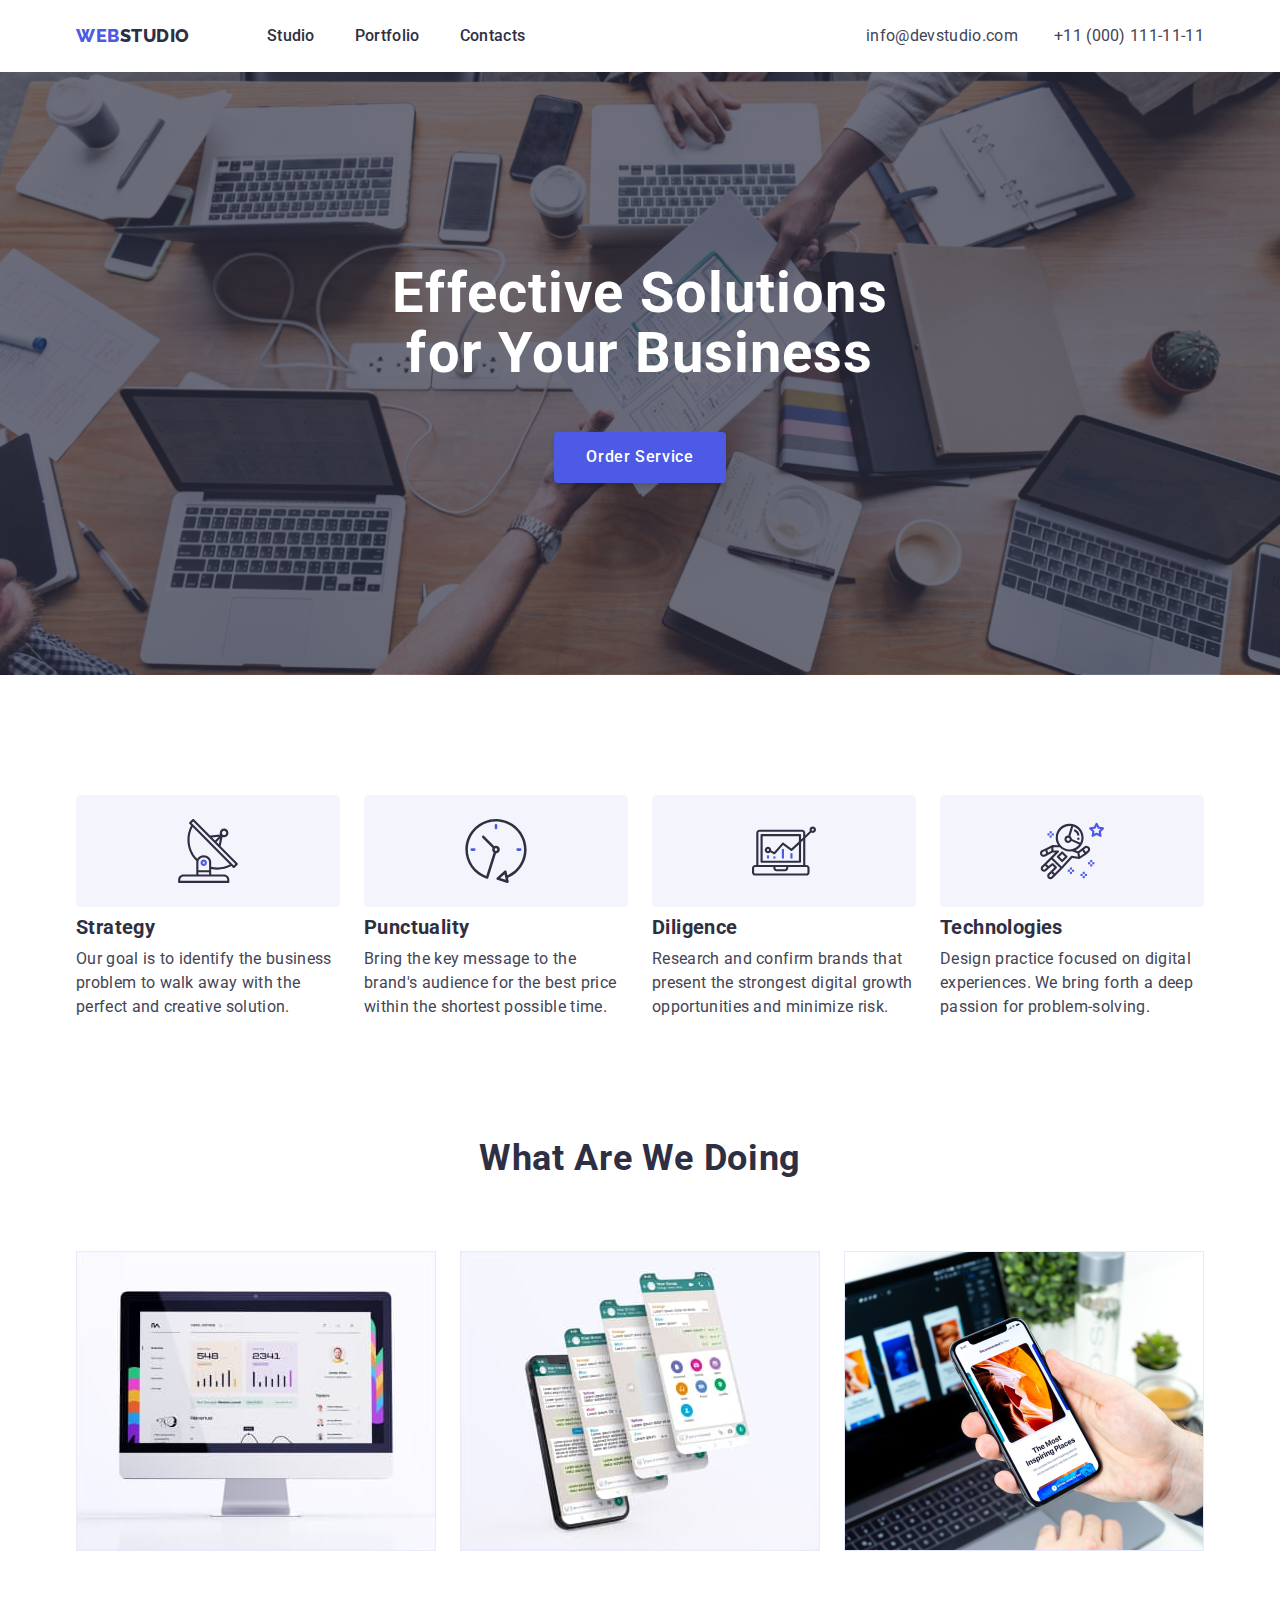
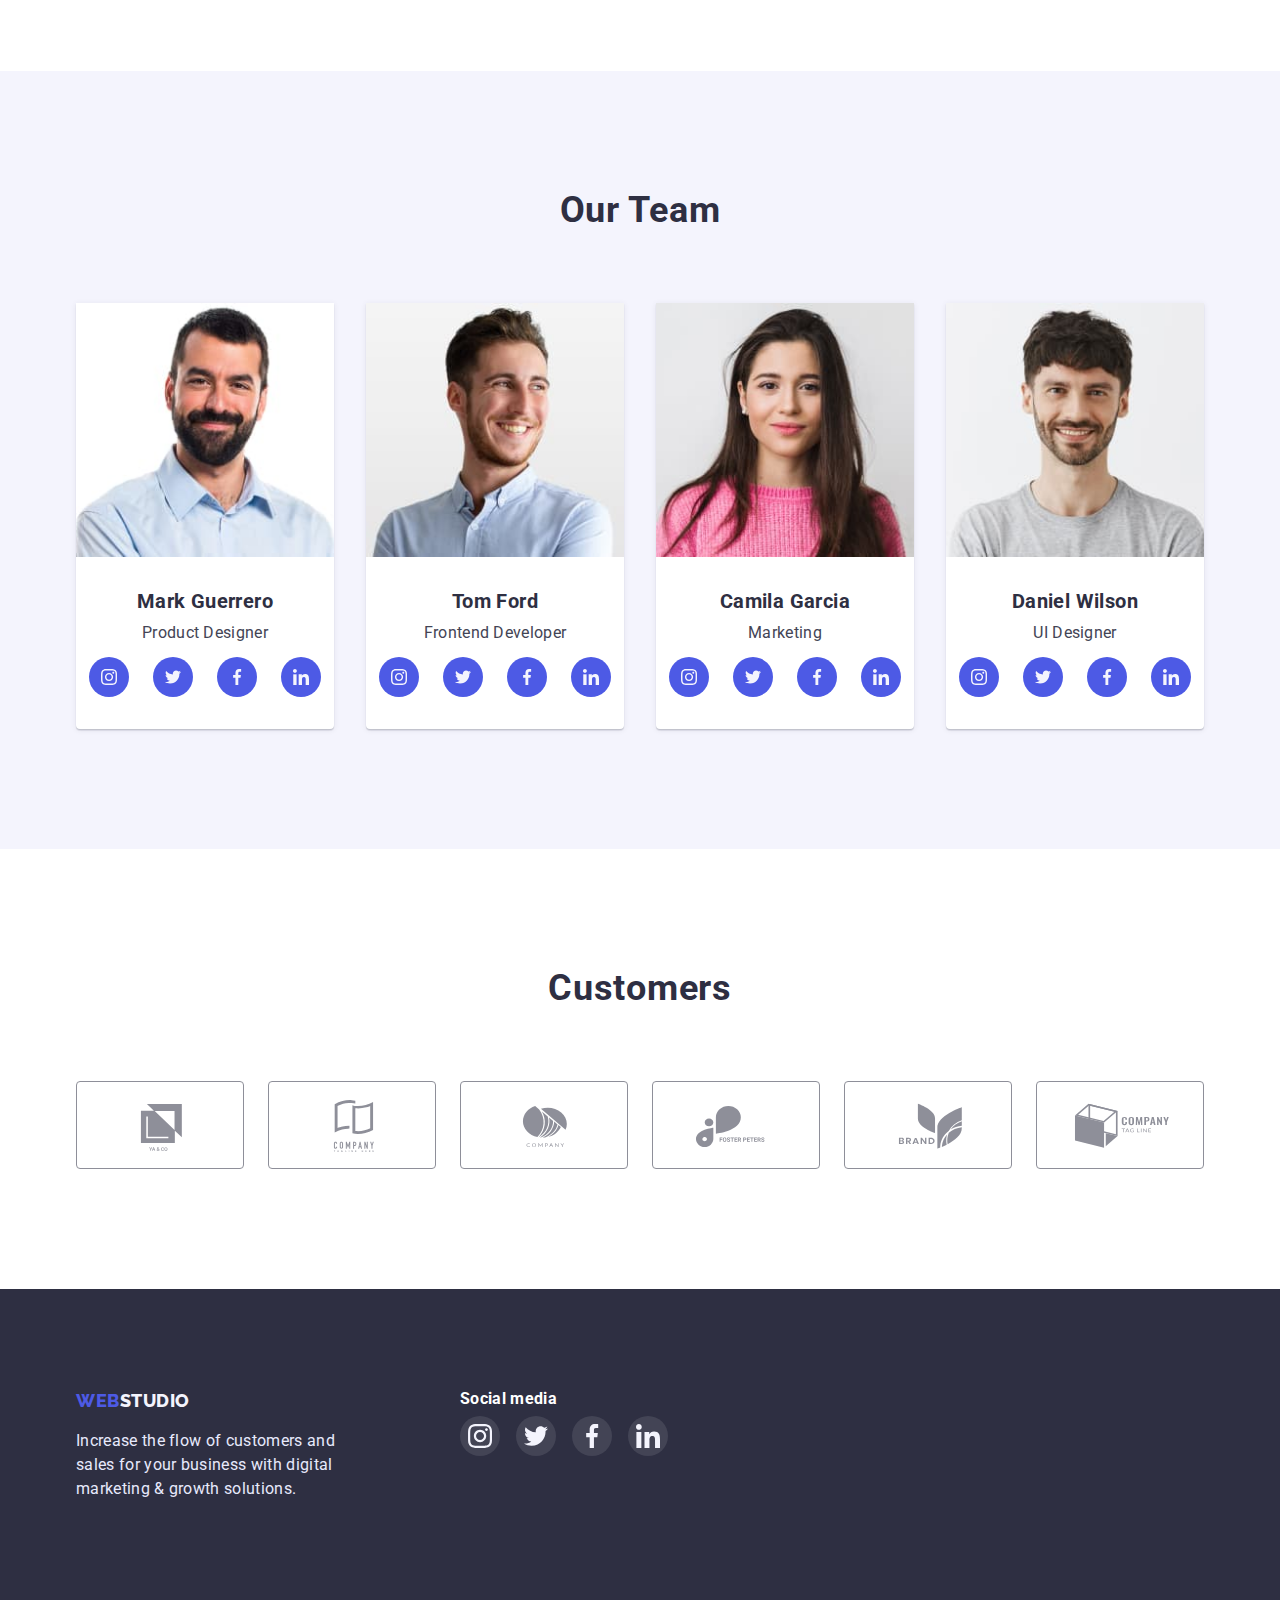
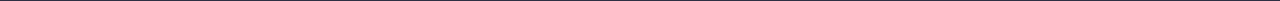
==== commit c516fdce: "Update" ====
--- a/index.html
+++ b/index.html
@@ -33,15 +33,9 @@
 
         <ul class="contacts list">
           <li class="item">
-            <svg class="contacts-icon">
-              <use href="./images/icons.svg#icon-email"></use>
-            </svg>
             <a class="contacts-item link" href="mailto:info@devstudio.com">info@devstudio.com</a>
           </li>
           <li class="item">
-            <svg class="contacts-icon">
-              <use href="./images/icons.svg#icon-phone"></use>
-            </svg>
             <a class="contacts-item link" href="tel:+11(000)1111111">+11 (000) 111-11-11</a>
           </li>
         </ul>
--- a/css/styles.css
+++ b/css/styles.css
@@ -56,7 +56,7 @@
 }
 
 .type-second {
-    padding-bottom: 72px;
+    margin-bottom: 72px;
     font-weight: 700;
     font-size: 36px;
     line-height: 1.11;
@@ -206,12 +206,6 @@
 .contacts-item:hover,
 .contacts-item:focus {
     color: var(--iris);
-}
-
-.contacts-icon{
-    width: 16px;
-    height: 16px;
-    fill: var(--slate);
 }
 
 
@@ -289,7 +283,6 @@
 
 .features-img{
     display: flex;
-    width: 264px;
     height: 112px;
     justify-content: center;
     align-items: center;
@@ -299,8 +292,8 @@
 }
 
 .features-img .icon{
-    width: 42px;
-    height: 42px;
+    width: 64px;
+    height: 64px;
 }
 
 /*#endregion -------------------- Features End -------------------- */
@@ -334,7 +327,7 @@
 }
 
 .team-text{
-    margin-bottom: 8px;
+    margin-bottom: 12px;
 }
 
 .team-item {
@@ -347,7 +340,6 @@
     display: flex;
     align-items: center;
     margin: 0 auto;
-    padding: 4px 0px;
     gap: 24px;
     justify-content: center;
 }
@@ -445,6 +437,7 @@
 }
 
 .footer-soc-dis{
+    font-size: 16px;
     color: var(--white);
     margin-bottom: 8px;
 }
@@ -453,7 +446,6 @@
     display: flex;
     align-items: center;
     margin: 0 auto;
-    padding: 4px 0px;
     gap: 16px;
     justify-content: center;
 }
@@ -497,17 +489,27 @@
     gap: 24px
 }
 
-.content-item {
+.content-link {
     background: var(--white);
     display: block;
     box-shadow: 0px 1px 6px rgba(46, 47, 66, 0.08);
 }
 
+.content-link:focus,
+.content-link:hover {
+    box-shadow: 0px 1px 6px rgba(46, 47, 66, 0.08), 0px 1px 1px rgba(46, 47, 66, 0.16), 0px 2px 1px rgba(46, 47, 66, 0.08);
+}
+
 .category-title {
     color: var(--white);
 }
 
 .category-btn {
+    font-family: inherit;
+    font-style: normal;
+    font-weight: 500;
+    font-size: 16px;
+    line-height: 1.5;
     padding: 12px 24px;
     color: var(--iris);
     background: var(--cloud);
@@ -519,7 +521,7 @@
 .category-btn:focus {
     color: var(--white);
     background: var(--iris);
-    box-shadow: 0px 1px 6px rgba(46, 47, 66, 0.08), 0px 1px 1px rgba(46, 47, 66, 0.16), 0px 2px 1px rgba(46, 47, 66, 0.08);
+    box-shadow: 0px 3px 1px rgba(0, 0, 0, 0.1), 0px 2px 1px rgba(0, 0, 0, 0.08), 0px 2px 2px rgba(0, 0, 0, 0.12);
     border: 1px solid var(--iris);
 }
 
@@ -530,26 +532,4 @@
     border: 1px solid var(--iris);
 }
 
-.btn {
-    cursor: pointer;
-    font-family: inherit;
-    font-weight: 500;
-    font-size: 16px;
-    line-height: 1.18;
-    letter-spacing: 0.04em;
-    box-shadow: 0px 4px 4px rgba(0, 0, 0, 0.15);
-    border-radius: 4px;
-}
-
-.btn:hover,
-.btn:focus {
-    background: var(--iris);
-    box-shadow: 0px 1px 6px rgba(46, 47, 66, 0.08), 0px 1px 1px rgba(46, 47, 66, 0.16), 0px 2px 1px rgba(46, 47, 66, 0.08);
-}
-
-.btn:active {
-    background: var(--iris);
-    box-shadow: 0px 4px 4px rgba(0, 0, 0, 0.15);
-}
-
 /*#endregion -------------------- Categories/Content End -------------------- */